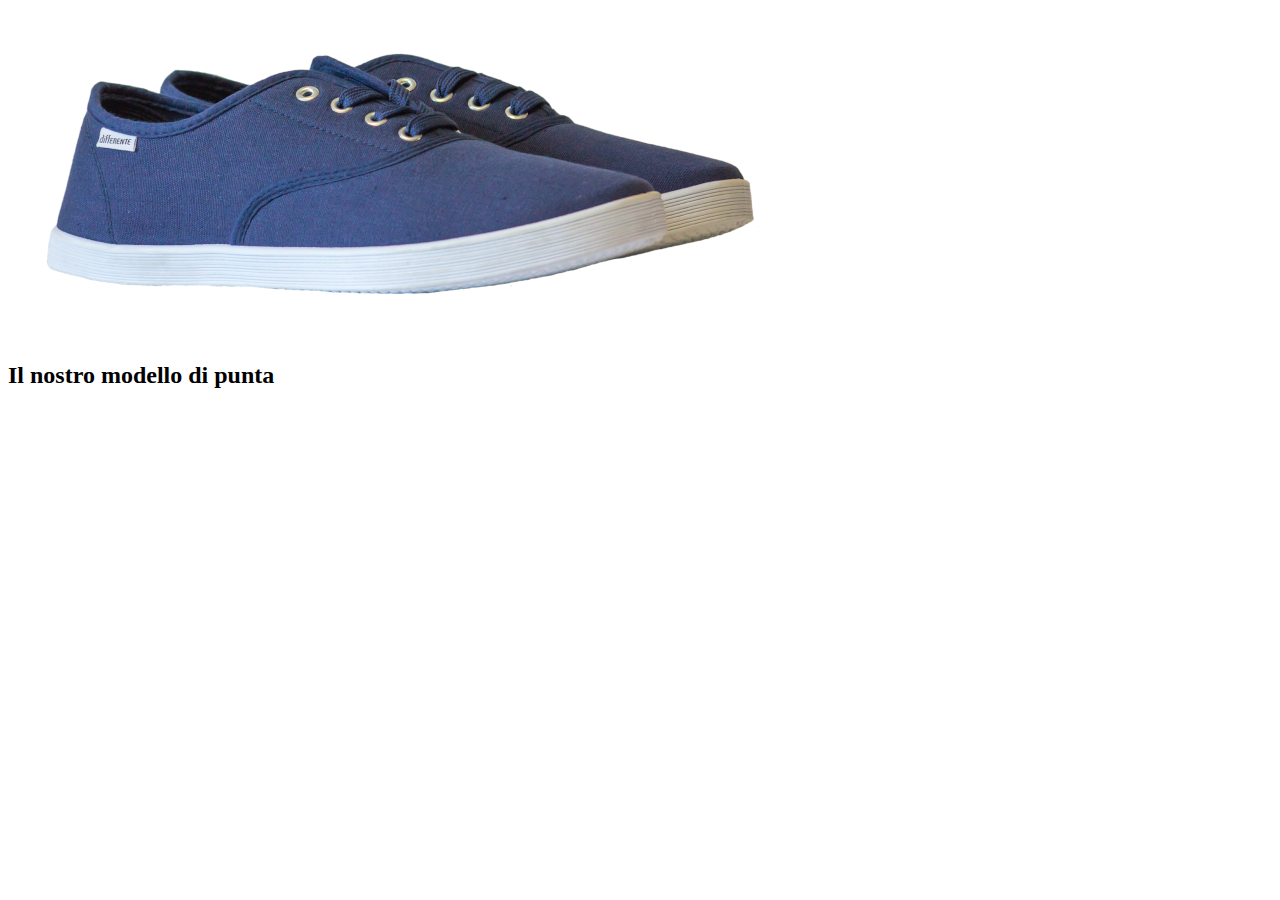
==== idex.html @ 0c6831f3 "struttura-box-html" ====
<!DOCTYPE html>
<html lang="en">
<head>
    <meta charset="UTF-8">
    <meta http-equiv="X-UA-Compatible" content="IE=edge">
    <meta name="viewport" content="width=device-width, initial-scale=1.0">
    <title>Document</title>
    <link rel="stylesheet" href="style.css">
</head>
<body>
    
    <div class="container">

        <div class="box" id="red">
            <div class="center">
                <div class="text-hover">
                    <img src="img/01.png" alt="">
                </div>
                <h2>Il nostro modello di punta</h2>
            </div>
        </div>

        

    </div>

</body>
</html>
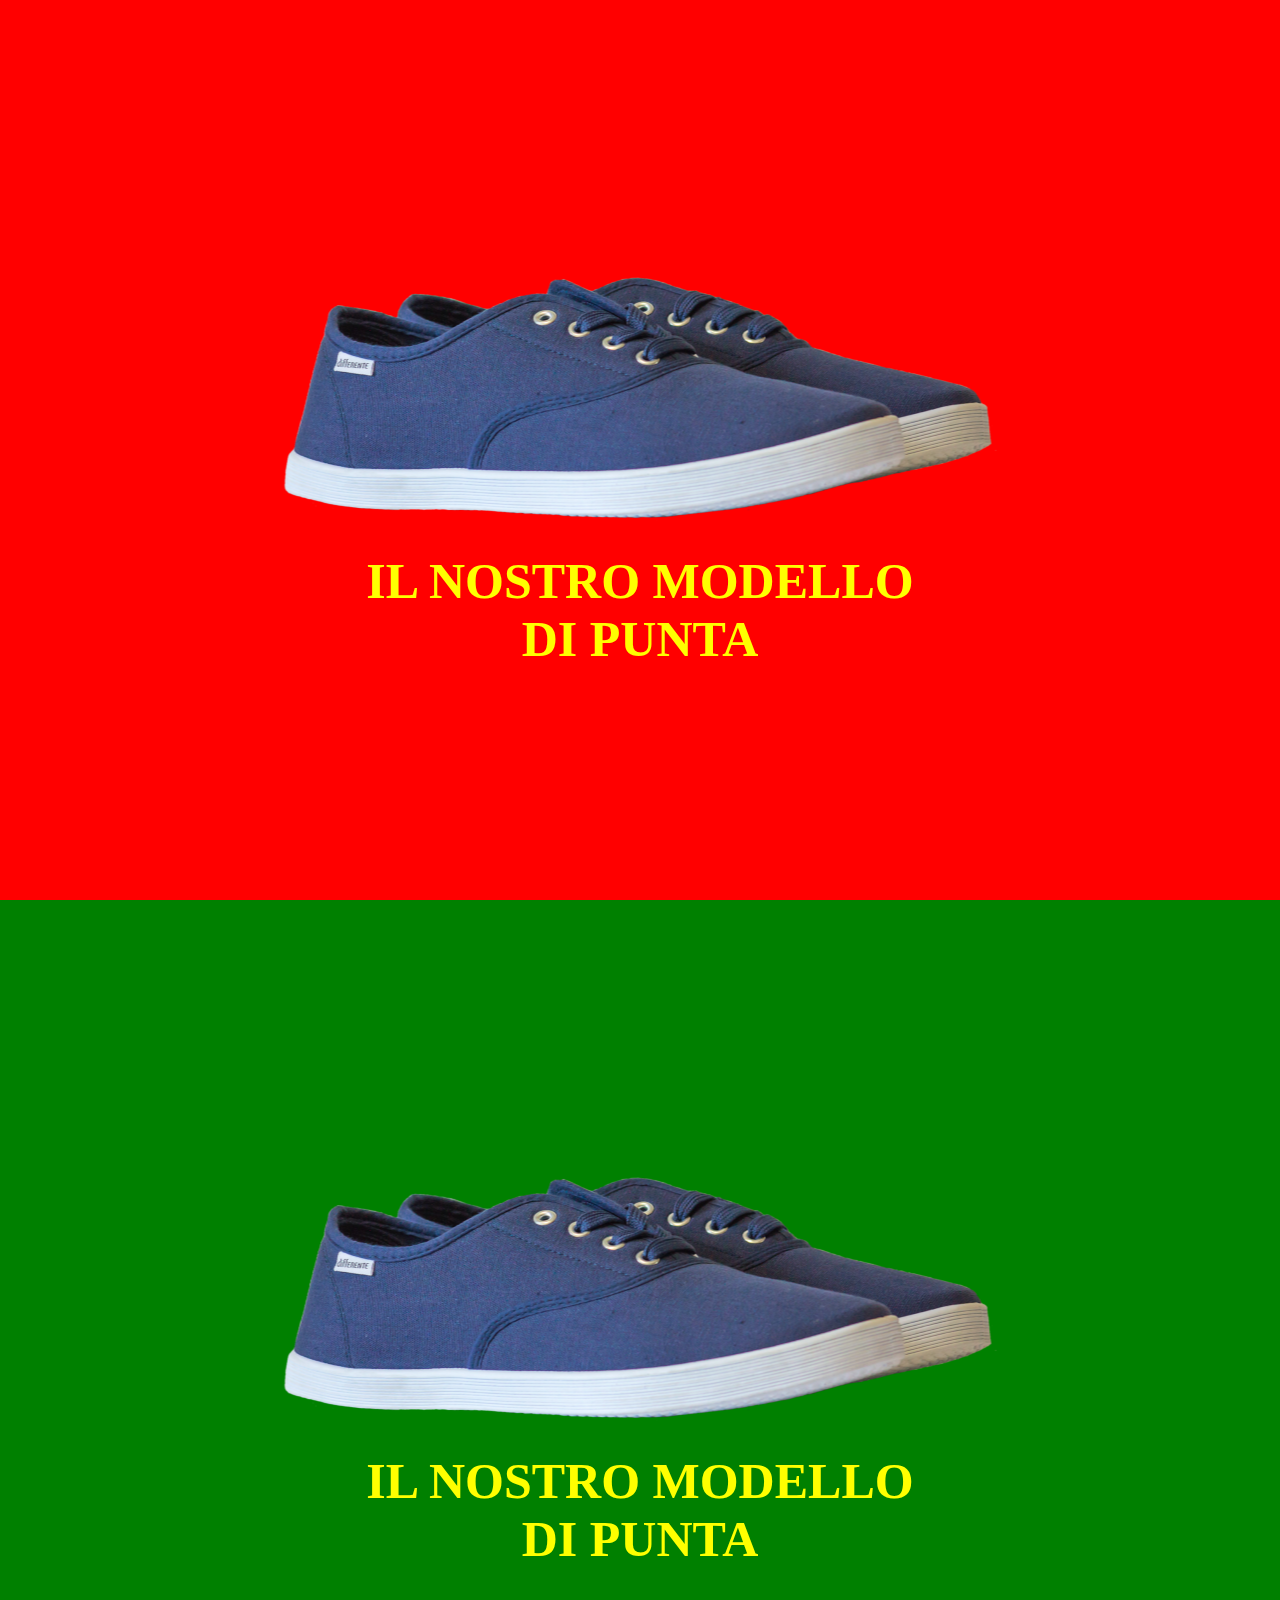
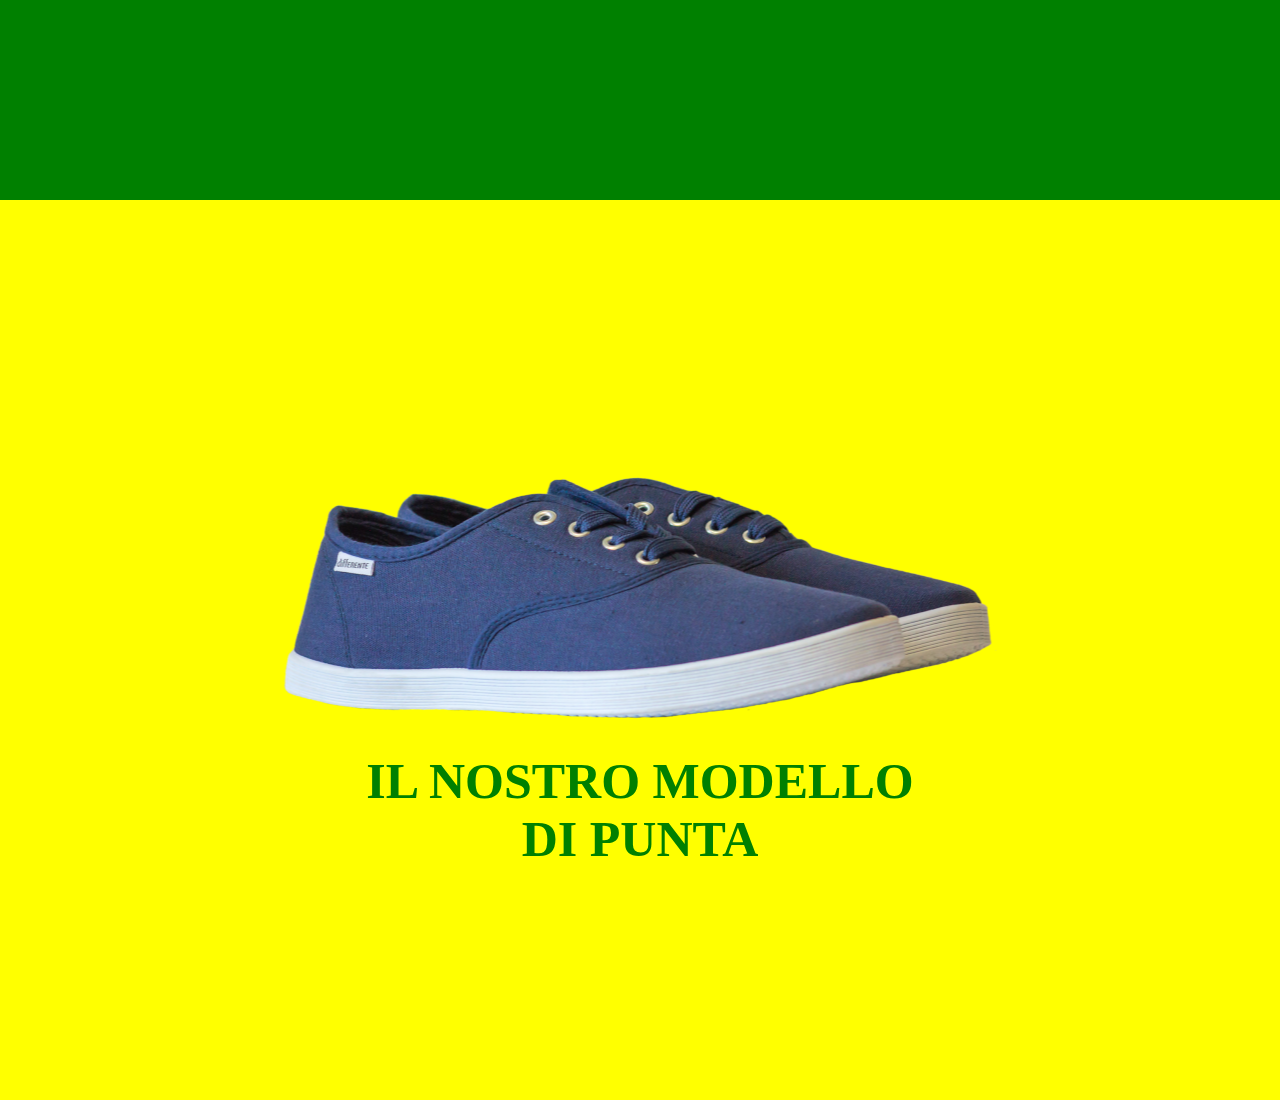
==== commit c0c91463: "completo-html" ====
--- a/idex.html
+++ b/idex.html
@@ -20,7 +20,23 @@
             </div>
         </div>
 
-        
+        <div class="box" id="green">
+            <div class="center">
+                <div class="text-hover">
+                    <img src="img/01.png" alt="">
+                </div>
+                <h2>Il nostro modello di punta</h2>
+            </div>
+        </div>
+            
+        <div class="box" id="yellow">
+            <div class="center">
+                <div class="text-hover">
+                    <img src="img/01.png" alt="">
+                </div>
+                <h2>Il nostro modello di punta</h2>
+            </div>
+        </div>
 
     </div>
 
--- a/style.css
+++ b/style.css
@@ -0,0 +1,63 @@
+*{
+    margin: 0;
+    padding: 0;
+    box-sizing: border-box;
+}
+
+.container{
+    width: 100%;
+    margin: auto;
+}
+
+.box{
+    height: 100vh;
+    width: 100%;
+    position: cover;
+    background-size: cover;
+    background-repeat: no-repeat;
+    background-position: center;
+    cursor: pointer;
+    position: relative;
+}
+
+#red{
+    background-color: red;
+    color: yellow;
+}
+
+#green{
+    background-color: green;
+    color: yellow;
+}
+
+#yellow{
+    background-color: yellow;
+    color: green;
+}
+
+h2{
+    font-size: 50px;
+    padding: 0;
+    margin-top: 20px;
+    text-transform: uppercase;
+    display: inline-block;
+    width: 75%;
+}
+
+.text-hover{
+    height: 300px;
+}
+
+.text-hover img{
+    display: inline-block;
+    object-fit: contain;
+}
+
+.center{
+    text-align: center;
+    position: absolute;
+    top: 50%;
+    left: 50%;
+    transform: translate(-50%, -50%);
+
+}
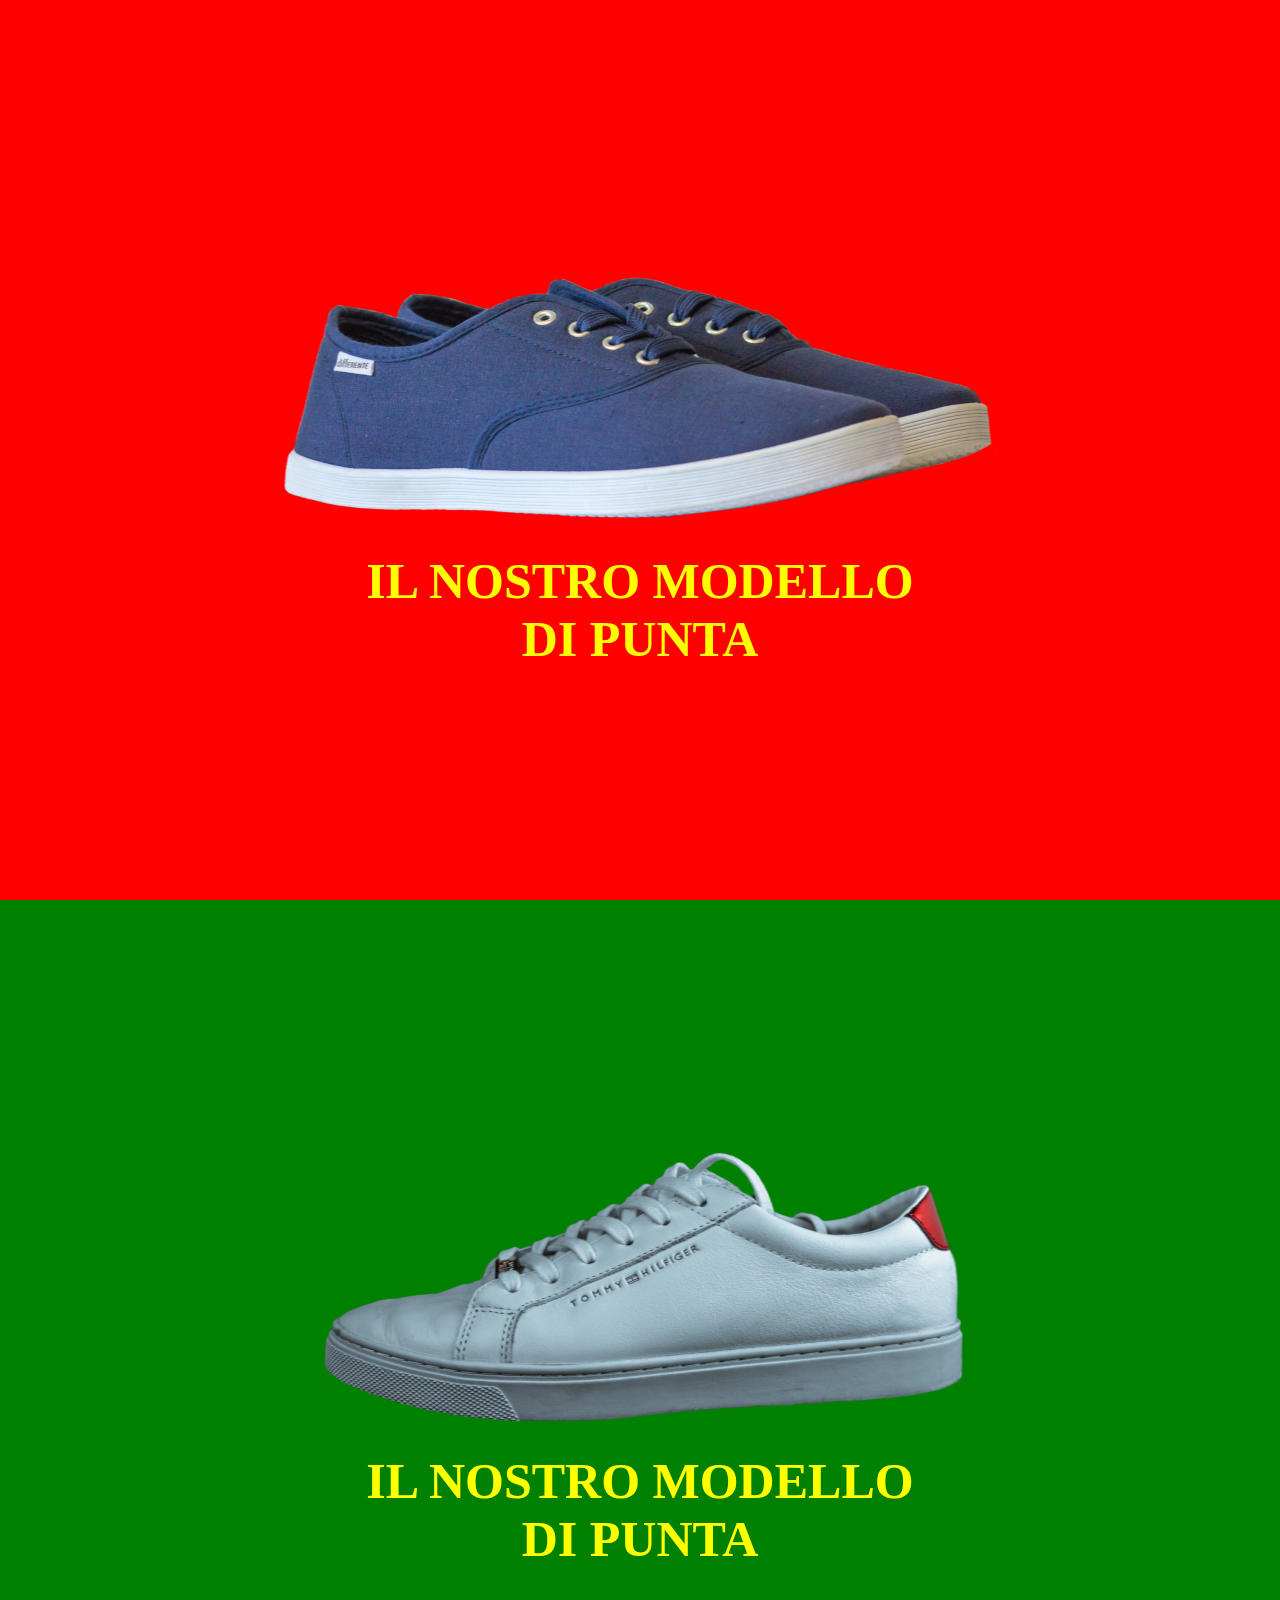
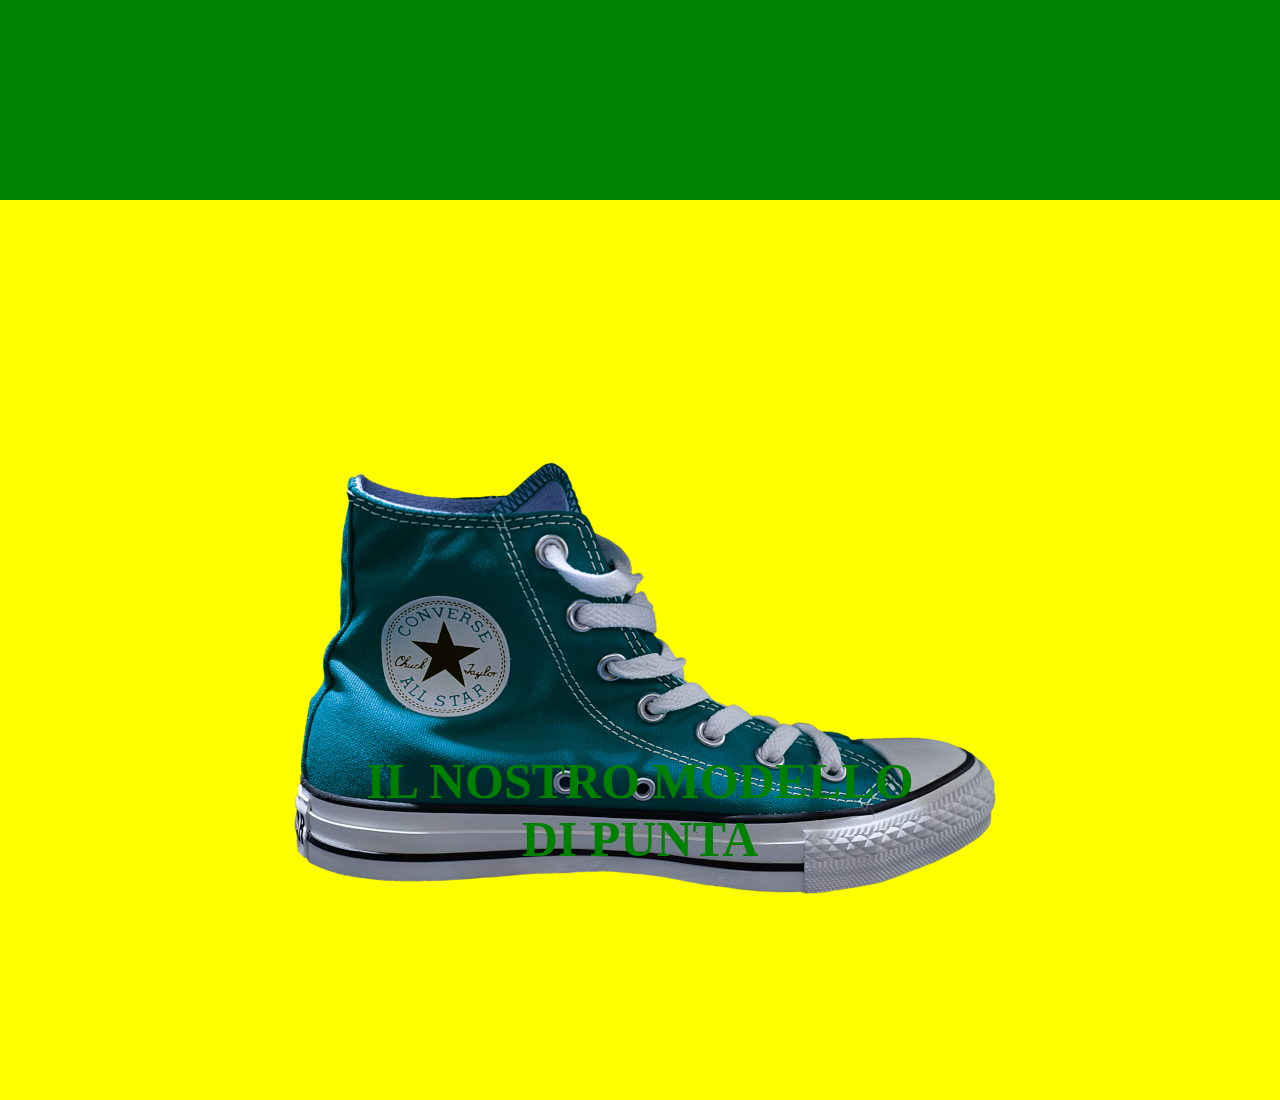
==== commit 05d7d83e: "modifiche-di-fino-html" ====
--- a/idex.html
+++ b/idex.html
@@ -23,7 +23,7 @@
         <div class="box" id="green">
             <div class="center">
                 <div class="text-hover">
-                    <img src="img/01.png" alt="">
+                    <img src="img/02.png" alt="">
                 </div>
                 <h2>Il nostro modello di punta</h2>
             </div>
@@ -32,7 +32,7 @@
         <div class="box" id="yellow">
             <div class="center">
                 <div class="text-hover">
-                    <img src="img/01.png" alt="">
+                    <img src="img/03.png" alt="">
                 </div>
                 <h2>Il nostro modello di punta</h2>
             </div>
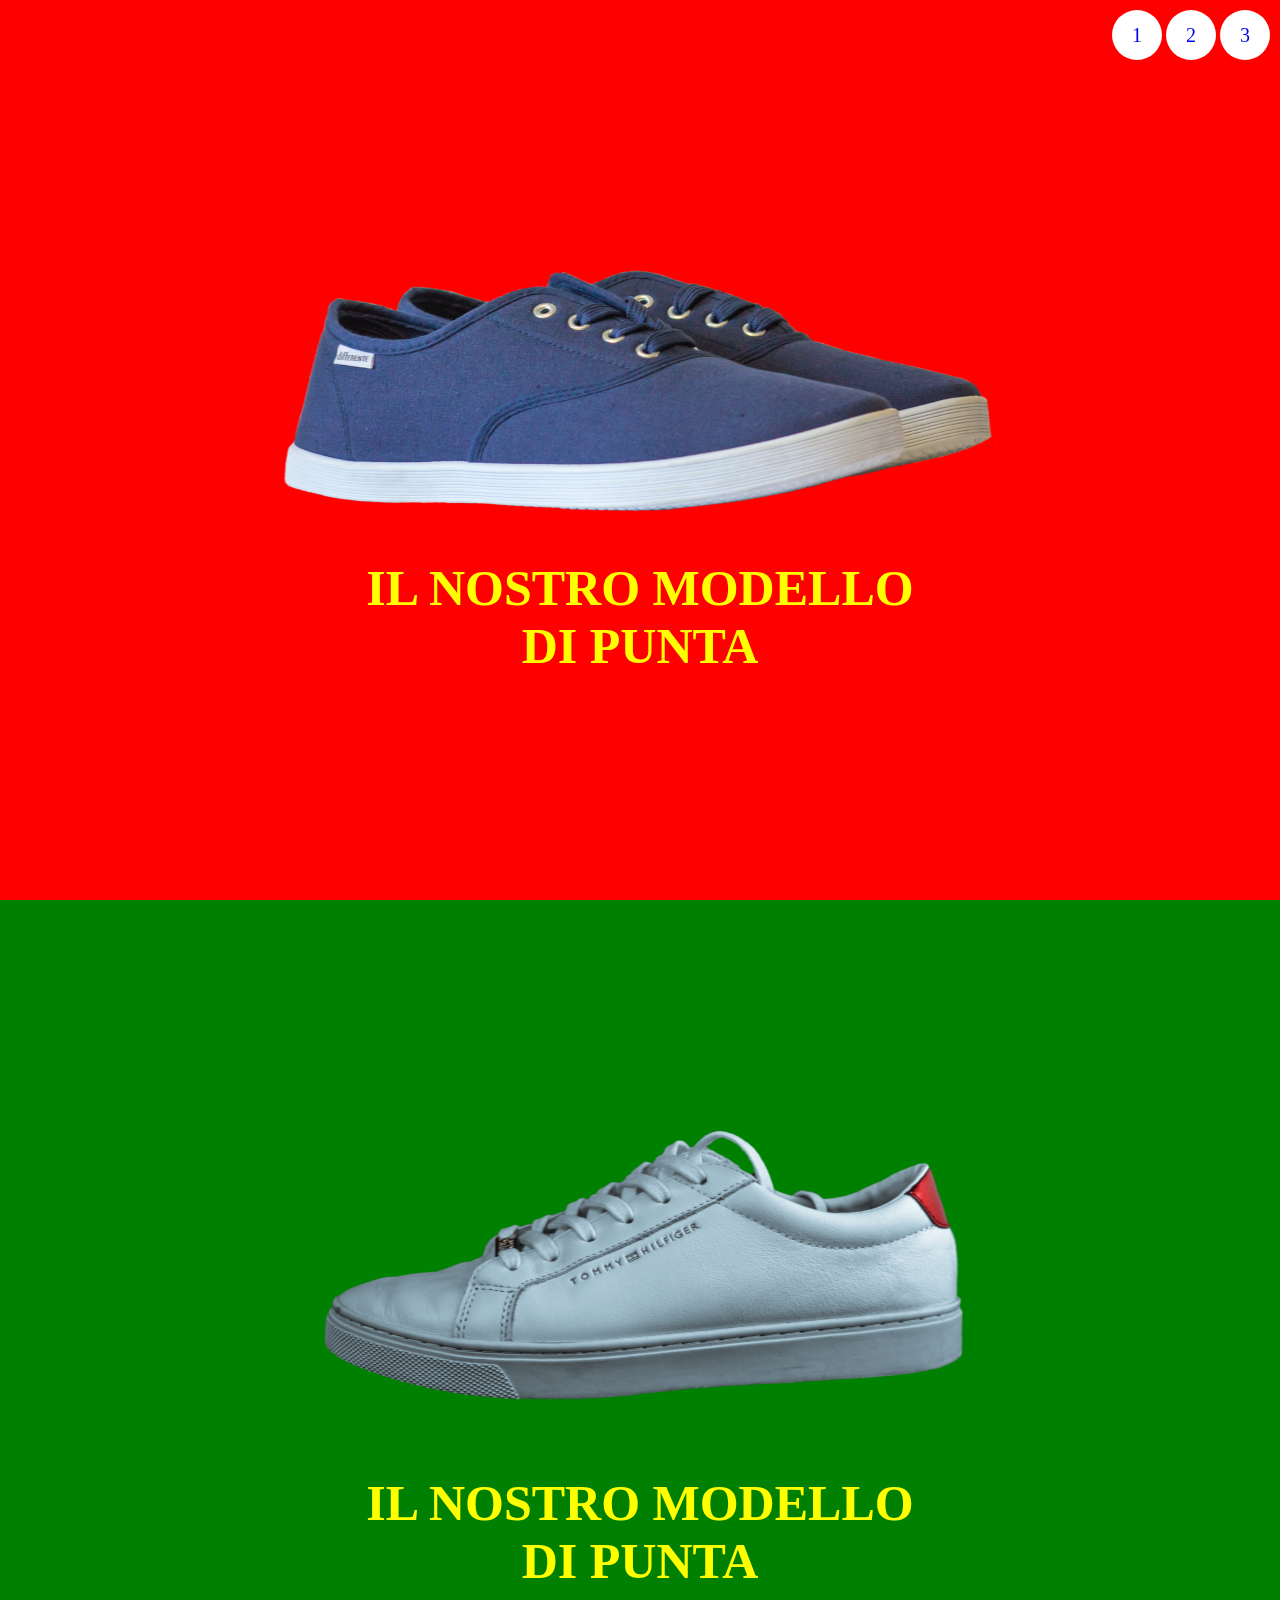
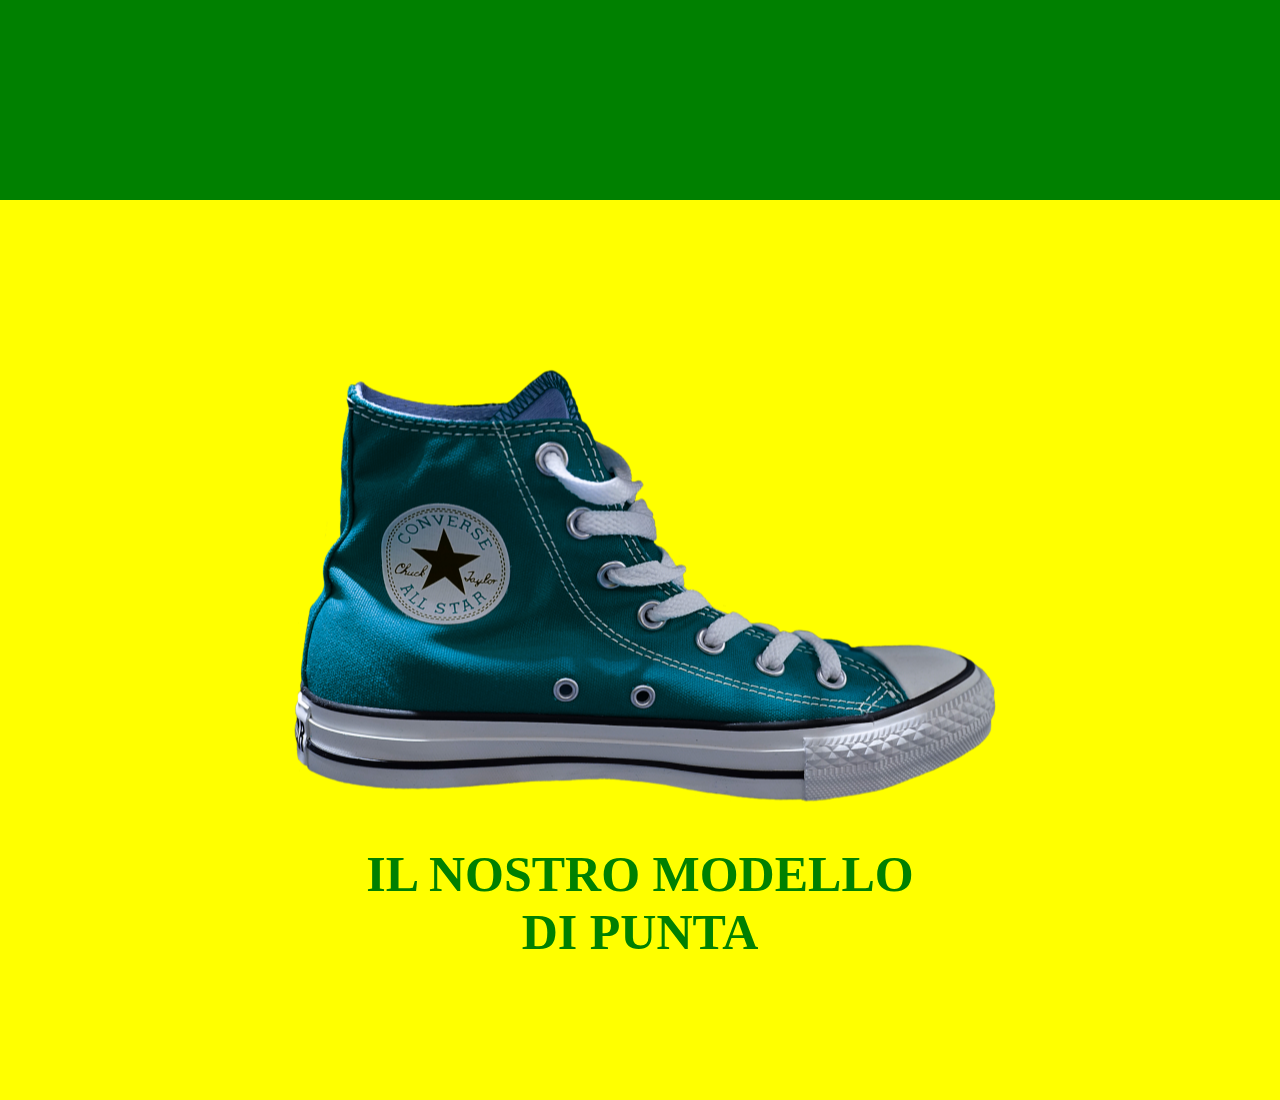
==== commit 275b29de: "aggiunta-di-bonus-html" ====
--- a/idex.html
+++ b/idex.html
@@ -6,10 +6,29 @@
     <meta name="viewport" content="width=device-width, initial-scale=1.0">
     <title>Document</title>
     <link rel="stylesheet" href="style.css">
+    <link rel="stylesheet" href="bouns.css">
+    <link rel="preconnect" href="https://fonts.googleapis.com">
+    <link rel="preconnect" href="https://fonts.gstatic.com" crossorigin>
+    <link href="https://fonts.googleapis.com/css2?family=Rubik+Mono+One&display=swap" rel="stylesheet">
 </head>
 <body>
     
     <div class="container">
+        <div id="menù">
+            <nav>
+                <li>
+                    <a href="#red">1</a>
+                </li>
+
+                <li>
+                    <a href="#green">2</a>
+                </li>
+
+                <li>
+                    <a href="#yellow">3</a>
+                </li>
+            </nav>
+        </div>
 
         <div class="box" id="red">
             <div class="center">
--- a/style.css
+++ b/style.css
@@ -38,14 +38,13 @@
 h2{
     font-size: 50px;
     padding: 0;
-    margin-top: 20px;
     text-transform: uppercase;
     display: inline-block;
     width: 75%;
 }
 
 .text-hover{
-    height: 300px;
+    height: auto;
 }
 
 .text-hover img{
--- a/bouns.css
+++ b/bouns.css
@@ -0,0 +1,32 @@
+html{  
+    scroll-behavior: smooth;
+}
+
+li{
+    display: inline-block;
+    width: 50px;
+    height: 50px;
+    border-radius: 50%;
+    background-color: #fff;
+    color: #000;
+    text-align: center;
+}
+
+a{
+    text-decoration: none;
+    line-height: 50px;
+    font-size: 20px;
+}
+
+nav{
+    top: 0%;
+    right: 0%;
+    position: absolute;
+    margin: 10px 10px;
+}
+
+#menù{
+    position: fixed;
+    z-index: 1;
+    width: 100%;
+}